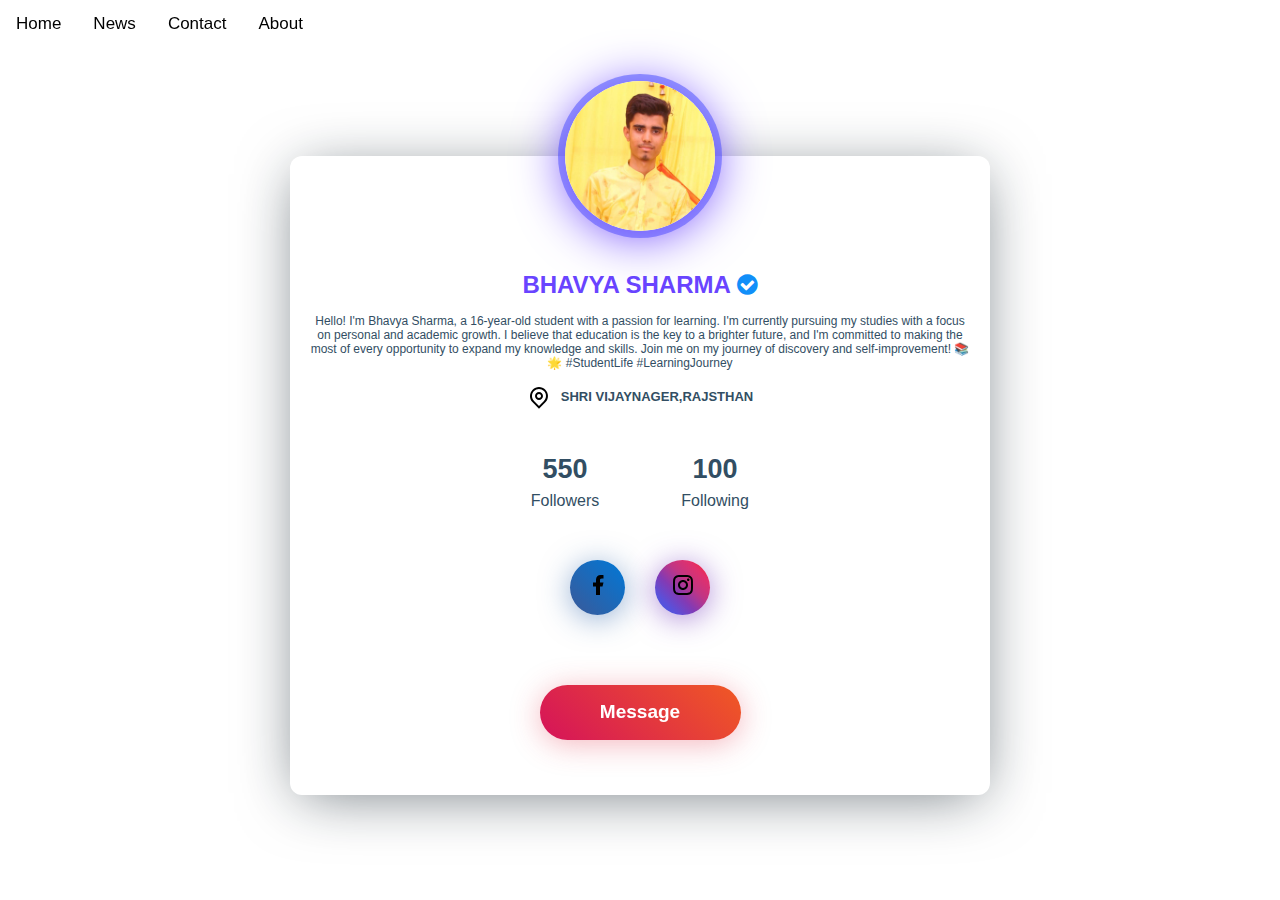
==== index.html @ 64f678f6 "first commit" ====
<!DOCTYPE html>
<html lang="en">

<head>
  <meta charset="UTF-8">
  <meta name="viewport" content="width=device-width, initial-scale=1.0">
  <title>BHAVYA SHARMA</title>
  <link rel="stylesheet" href="style.css">
</head>

<body>


<nav class="upper">
  <link rel="stylesheet" href="https://cdnjs.cloudflare.com/ajax/libs/font-awesome/4.7.0/css/font-awesome.min.css">

  <div class="topnav" id="myTopnav">
    <a href="#home">Home</a>
    <a href="#news">News</a>
    <a href="#contact">Contact</a>
    <a href="#about">About</a>
    <a href="javascript:void(0);" class="icon" onclick="myFunction()">
      <i class="fa fa-bars"></i>
    </a>
  </div
</nav>











  <div class="wrapper">
    <div class="profile-card js-profile-card">
      <div class="profile-card__img">
        <img alt="profile card" src="img/328759105_222209950816268_1478061133287042156_n.jpg">
      </div>
      <div class="profile-card__cnt js-profile-cnt">
        <div class="profile-card__name">
          BHAVYA SHARMA
          <i class="fa fa-check-circle" style="color: #118ff9;" title="Verified Author"></i>
        </div>
        <div class="profile-card__txt">
          Hello! I'm Bhavya Sharma, a 16-year-old student with a passion for learning. I'm currently pursuing my studies
          with a focus on personal and academic growth. I believe that education is the key to a brighter future, and
          I'm committed to making the most of every opportunity to expand my knowledge and skills. Join me on my journey
          of discovery and self-improvement! 📚🌟 #StudentLife #LearningJourney
        </div>
        <div class="profile-card-loc">
          <span class="profile-card-loc__icon">
            <img src="img/map-pin-line.png" alt=""></span>
          <span class="profile-card-loc__txt">SHRI VIJAYNAGER,RAJSTHAN</span>
        </div>
        <div class="profile-card-inf">
          <div class="profile-card-inf__item">
            <div class="profile-card-inf__title" id="count-view">550</div>
            <div class="profile-card-inf__txt">
              Followers
            </div>
          </div>
          <div class="profile-card-inf__item">
            <div class="profile-card-inf__title" id="count-share">100</div>
            <div class="profile-card-inf__txt">
              Following
            </div>
          </div>
          <!-- <div class="profile-card-inf__item">
                <div class="profile-card-inf__title" id="count-post">236</div>
                <div class="profile-card-inf__txt">
                  Articles
                </div>
              </div>
              <div class="profile-card-inf__item">
                <div class="profile-card-inf__title" id="count-cmt">83</div>
                <div class="profile-card-inf__txt">
                  Works
                </div>
              </div> -->
        </div>
        <div class="profile-card-social">
          <a class="profile-card-social__item facebook" href="https://www.facebook.com/bhavya.kachwal.5"
            target="_blank">
            <span><img class="smi" src="img/facebook-fill.png" alt=""></span>
            <!-- <span class="icon-font">
                  <svg class="icon">
                    <use xlink:href="#icon-facebook"></use>
                  </svg> </span>--> </a>
          <a class="profile-card-social__item instagram" href="https://www.instagram.com/bhavesh_.sharma/"
            target="_blank">
            <span><img class="smi" src="img/instagram-line.png" alt=""></span>
            <!-- <span class="icon-font">
                  <svg class="icon">
                    <use xlink:href="#facebook-circle-fill"></use>
                  </svg> </span>--> </a>

        </div>
        <div class="profile-card-ctr">
          <!-- <use xlink:href="https://wa.me/message/GF3WPUBX2YVKA1?src=qr"></use>
              <button class="profile-card__button button--blue js-message-bt
                            ">Message</button> -->
          <a target="_blank" href="https://wa.me/message/GF3WPUBX2YVKA1?src=qr"><button
              class="profile-card__button button--orange">Message</button></a>
        </div>
      </div>
    </div>
  </div>
</body>
<script src="script.js"></script>

</html>
---- style.css ----
*{
    margin: 0;
    padding: 0;
    box-sizing: border-box;
}
html , body{
    height: 100%;
    width: 100%;
}

/* navbar */
.topnav {
  z-index: 100;
  width: 100%;
  position: fixed;
background: transparent;
  overflow: hidden;
}

/* Style the links inside the navigation bar */
.topnav a {
  float: left;
  display: block;
  color: black;
  text-align: center;
  padding: 14px 16px;
  text-decoration: none;
  font-size: 17px;
}

/* Change the color of links on hover */
.topnav a:hover {
background: transparent;  color: black;
}


/* Hide the link that should open and close the topnav on small screens */
.topnav .icon {
  display: none;
}

@media screen and (max-width: 600px) {
  .topnav a:not(:first-child) {display: none;}
  .topnav a.icon {
    float: right;
    display: block;
  }
}

/* The "responsive" class is added to the topnav with JavaScript when the user clicks on the icon. This class makes the topnav look good on small screens (display the links vertically instead of horizontally) */
@media screen and (max-width: 600px) {
  .topnav.responsive {position: relative;}
  .topnav.responsive a.icon {
    position: fixed;
    right: 0;
    top: 0;
  }
  .topnav.responsive a {
    float: none;
    display: block;
    text-align: left;
  }
}

/* end of navbar */

html,
body {
  cursor: url("https://i.imgur.com/5v5M8gh.png"), auto;
}

a:hover {
  cursor: url("https://i.imgur.com/IXULuQ1.png"), auto;
}

@import url("https://fonts.googleapis.com/css?family=Quicksand:400,500,700&subset=latin-ext");

::-webkit-scrollbar {
  width: 5px
}

::-webkit-scrollbar-track {
  background: #f1f1f1;
  border-radius: 50px
}

::-webkit-scrollbar-thumb {
  background: #888;
  border-radius: 50px
}

::-webkit-scrollbar-thumb:hover {
  background: #555
}


body {
  font-family: 'Quicksand', sans-serif;
  color: #324e63;
  margin: 0;
}

a,
a:hover {
  text-decoration: none;
}

/* .icon {
  display: inline-block;
  width: 1em;
  height: 1em;
  stroke-width: 0;
  stroke: currentColor;
  fill: currentColor;
} */

.wrapper {
  width: 100%;
  width: 100%;
  height: auto;
  min-height: 100vh;
  padding: 50px 20px;
  padding-top: 100px;
  display: flex;
background: url(https://media.istockphoto.com/id/1279660124/photo/texture-of-yellow-plaster-cement-wall.webp?b=1&s=170667a&w=0&k=20&c=bHubfwYx5VHhfQxQLheiaT14Bg7Bc8kCKxwwgFTq8O8=);
  display: flex;
  /* background-image: linear-gradient(-20deg, #20e3b2 0%, #00bfff 100%); */
}

@media screen and (max-width: 768px) {
  .wrapper {
    height: auto;
    min-height: 100vh;
    padding-top: 100px;
  }
}

.profile-card {
  width: 100%;
  min-height: 460px;
  margin: auto;
  box-shadow: 0px 8px 60px -10px rgba(13, 28, 39, 0.6);
  background: #fff;
  border-radius: 12px;
  max-width: 700px;
  position: relative;
}

.profile-card.active .profile-card__cnt {
  filter: blur(6px);
}

.profile-card.active .profile-card-message,
.profile-card.active .profile-card__overlay {
  opacity: 1;
  pointer-events: auto;
  transition-delay: .1s;
}

.profile-card.active .profile-card-form {
  transform: none;
  transition-delay: .1s;
}

.profile-card__img {
  width: 150px;
  height: 150px;
  margin-left: auto;
  margin-right: auto;
  transform: translateY(-50%);
  border-radius: 50%;
  overflow: hidden;
  position: relative;
  z-index: 4;
  box-shadow: 0px 5px 50px 0px #6c44fc, 0px 0px 0px 7px rgba(50, 74, 255, 0.5);
}

@media screen and (max-width: 576px) {
  .profile-card__img {
    width: 120px;
    height: 120px;
  }
}

.profile-card__img img {
  display: block;
  width: 100%;
  height: 100%;
  object-fit: cover;
  border-radius: 50%;
}

.profile-card__cnt {
  margin-top: -35px;
  text-align: center;
  padding: 0 20px;
  padding-bottom: 40px;
  transition: all .3s;
}

.profile-card__name {
  font-weight: 700;
  font-size: 24px;
  color: #6944ff;
  margin-bottom: 15px;
}

.profile-card__txt {
  font-size: 12px;
  font-weight: 500;
  color: #324e63;
  margin-bottom: 15px;
}

.profile-card__txt strong {
  font-weight: 700;
}

.profile-card-loc {
  display: flex;
  justify-content: center;
  align-items: center;
  font-size: 13px;
  font-weight: 600;
}

.profile-card-loc__icon {
  display: inline-flex;
  font-size: 27px;
  margin-right: 10px;
}

.profile-card-inf {
  display: flex;
  justify-content: center;
  flex-wrap: wrap;
  align-items: flex-start;
  margin-top: 35px;
}

.profile-card-inf__item {
  padding: 10px 35px;
  min-width: 150px;
}

@media screen and (max-width: 768px) {
  .profile-card-inf__item {
    padding: 10px 20px;
    min-width: 120px;
  }
}

.profile-card-inf__title {
  font-weight: 700;
  font-size: 27px;
  color: #324e63;
}

.profile-card-inf__txt {
  font-weight: 500;
  margin-top: 7px;
}

.profile-card-social {
  margin-top: 25px;
  display: flex;
  justify-content: center;
  align-items: center;
  flex-wrap: wrap;
}

.profile-card-social__item {
  display: inline-flex;
  width: 55px;
  height: 55px;
  margin: 15px;
  border-radius: 50%;
  align-items: center;
  justify-content: center;
  color: #fff;
  background: #405de6;
  box-shadow: 0px 7px 30px rgba(43, 98, 169, 0.5);
  position: relative;
  font-size: 21px;
  flex-shrink: 0;
  transition: all .3s;
}

@media screen and (max-width: 768px) {
  .profile-card-social__item {
    width: 50px;
    height: 50px;
    margin: 10px;
  }
}

@media screen and (min-width: 768px) {
  .profile-card-social__item:hover {
    transform: scale(1.2);
  }
}

.profile-card-social__item.facebook {
  background: linear-gradient(45deg, #3b5998, #0078d7);
  box-shadow: 0px 4px 30px rgba(43, 98, 169, 0.5);
}

.profile-card-social__item.twitter {
  background: linear-gradient(45deg, #1da1f2, #0e71c8);
  box-shadow: 0px 4px 30px rgba(19, 127, 212, 0.7);
}

.profile-card-social__item.instagram {
  background: linear-gradient(45deg, #405de6, #5851db, #833ab4, #c13584, #e1306c, #fd1d1d);
  box-shadow: 0px 4px 30px rgba(120, 64, 190, 0.6);
}

.profile-card-social .icon-font {
  display: inline-flex;
}

.profile-card-ctr {
  display: flex;
  justify-content: center;
  align-items: center;
  margin-top: 40px;
}

@media screen and (max-width: 576px) {
  .profile-card-ctr {
    flex-wrap: wrap;
  }
}

.profile-card__button {
  background: none;
  border: none;
  font-family: 'Quicksand', sans-serif;
  font-weight: 700;
  font-size: 19px;
  margin: 15px 35px;
  padding: 15px 40px;
  min-width: 201px;
  border-radius: 50px;
  min-height: 55px;
  color: #fff;
  cursor: pointer;
  backface-visibility: hidden;
  transition: all .3s;
}

@media screen and (max-width: 768px) {
  .profile-card__button {
    min-width: 170px;
    margin: 15px 25px;
  }
}

@media screen and (max-width: 576px) {
  .profile-card__button {
    min-width: inherit;
    margin: 0;
    margin-bottom: 16px;
    width: 100%;
    max-width: 300px;
  }

  .profile-card__button:last-child {
    margin-bottom: 0;
  }
}

.profile-card__button:focus {
  outline: none !important;
}

@media screen and (min-width: 768px) {
  .profile-card__button:hover {
    transform: translateY(-5px);
  }
}

.profile-card__button:first-child {
  margin-left: 0;
}

.profile-card__button:last-child {
  margin-right: 0;
}

.profile-card__button.button--blue {
  background: linear-gradient(45deg, #1da1f2, #0e71c8);
  box-shadow: 0px 4px 30px rgba(19, 127, 212, 0.4);
}

.profile-card__button.button--blue:hover {
  box-shadow: 0px 7px 30px rgba(19, 127, 212, 0.75);
}

.profile-card__button.button--orange {
  background: linear-gradient(45deg, #d5135a, #f05924);
  box-shadow: 0px 4px 30px rgba(223, 45, 70, 0.35);
}

.profile-card__button.button--orange:hover {
  box-shadow: 0px 7px 30px rgba(223, 45, 70, 0.75);
}

.profile-card__button.button--gray {
  box-shadow: none;
  background: #dcdcdc;
  color: #142029;
}

.profile-card-message {
  width: 100%;
  height: 100%;
  position: absolute;
  top: 0;
  left: 0;
  padding-top: 130px;
  padding-bottom: 100px;
  opacity: 0;
  pointer-events: none;
  transition: all .3s;
}

.profile-card-form {
  box-shadow: 0 4px 30px rgba(15, 22, 56, 0.35);
  max-width: 80%;
  margin-left: auto;
  margin-right: auto;
  height: 100%;
  background: #fff;
  border-radius: 10px;
  padding: 35px;
  transform: scale(0.8);
  position: relative;
  z-index: 3;
  transition: all .3s;
}

@media screen and (max-width: 768px) {
  .profile-card-form {
    max-width: 90%;
    height: auto;
  }
}

@media screen and (max-width: 576px) {
  .profile-card-form {
    padding: 20px;
  }
}

.profile-card-form__bottom {
  justify-content: space-between;
  display: flex;
}

@media screen and (max-width: 576px) {
  .profile-card-form__bottom {
    flex-wrap: wrap;
  }
}

.profile-card textarea {
  width: 100%;
  resize: none;
  height: 210px;
  margin-bottom: 20px;
  border: 2px solid #fff;
  border-radius: 10px;
  padding: 15px 20px;
  color: #324e63;
  font-weight: 500;
  font-family: 'Quicksand', sans-serif;
  outline: none;
  transition: all .3s;
}

.profile-card textarea:focus {
  outline: none;
  border-color: #8a979e;
}

.profile-card__overlay {
  width: 100%;
  height: 100%;
  position: absolute;
  top: 0;
  left: 0;
  pointer-events: none;
  opacity: 0;
  background: rgba(22, 33, 72, 0.35);
  border-radius: 12px;
  transition: all .3s;
}

/* [hidden],
template {
  display: none;
} */
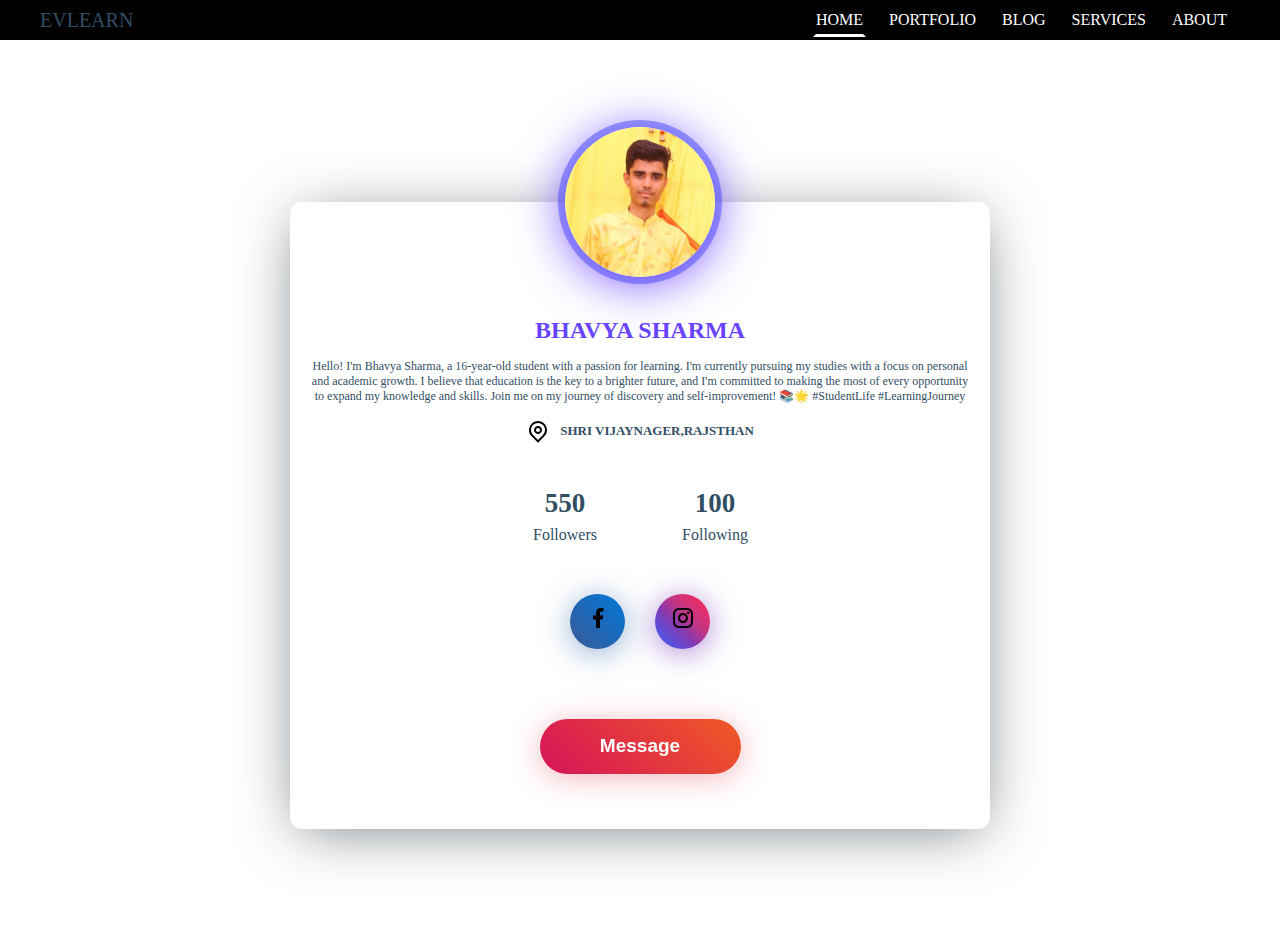
==== commit 53b95202: "index.html" ====
--- a/index.html
+++ b/index.html
@@ -10,20 +10,34 @@
 
 <body>
 
-
-<nav class="upper">
-  <link rel="stylesheet" href="https://cdnjs.cloudflare.com/ajax/libs/font-awesome/4.7.0/css/font-awesome.min.css">
-
-  <div class="topnav" id="myTopnav">
-    <a href="#home">Home</a>
-    <a href="#news">News</a>
-    <a href="#contact">Contact</a>
-    <a href="#about">About</a>
-    <a href="javascript:void(0);" class="icon" onclick="myFunction()">
-      <i class="fa fa-bars"></i>
-    </a>
-  </div
-</nav>
+  <header>
+    <div class="logo">EVLEARN</div>
+    <input type="checkbox" id="nav_check" hidden>
+    <nav>
+        <ul>
+            <li>
+                <a href="" class="active">Home</a>
+            </li>
+            <li>
+                <a href="">Portfolio</a>
+            </li>
+            <li>
+                <a href="">Blog</a>
+            </li>
+            <li>
+                <a href="">Services</a>
+            </li>
+            <li>
+                <a href="">About</a>
+            </li>
+        </ul>
+    </nav>
+    <label for="nav_check" class="hamburger">
+        <div></div>
+        <div></div>
+        <div></div>
+    </label>
+</header>
 
 
 
--- a/style.css
+++ b/style.css
@@ -2,6 +2,9 @@
     margin: 0;
     padding: 0;
     box-sizing: border-box;
+    font-family: "futura md bt";
+    text-decoration: none;
+    list-style: none;
 }
 html , body{
     height: 100%;
@@ -9,59 +12,76 @@
 }
 
 /* navbar */
-.topnav {
+header {
+  position: relative;
   z-index: 100;
-  width: 100%;
-  position: fixed;
-background: transparent;
-  overflow: hidden;
-}
-
-/* Style the links inside the navigation bar */
-.topnav a {
-  float: left;
-  display: block;
-  color: black;
-  text-align: center;
-  padding: 14px 16px;
-  text-decoration: none;
-  font-size: 17px;
-}
-
-/* Change the color of links on hover */
-.topnav a:hover {
-background: transparent;  color: black;
-}
-
-
-/* Hide the link that should open and close the topnav on small screens */
-.topnav .icon {
+  background: black;
+  width: 100%;
+  height: 40px;
+  display: flex;
+  align-items: center;
+  justify-content: space-between;
+  padding: 0 40px;
+}
+header .logo {
+  font-size: 20px;
+  text-transform: uppercase;
+}
+header nav ul {
+  display: flex;
+}
+header nav ul li a {
+  display: inline-block;
+  color: white;
+  padding: 5px 0;
+  margin: 0 10px;
+  border: 3px solid transparent;
+  text-transform: uppercase;
+  transition: 0.2s;
+}
+header nav ul li a:hover,
+header nav ul li a.active {
+  border-bottom-color: white;
+}
+.hamburger {
+  cursor: pointer;
   display: none;
 }
-
-@media screen and (max-width: 600px) {
-  .topnav a:not(:first-child) {display: none;}
-  .topnav a.icon {
-    float: right;
-    display: block;
-  }
-}
-
-/* The "responsive" class is added to the topnav with JavaScript when the user clicks on the icon. This class makes the topnav look good on small screens (display the links vertically instead of horizontally) */
-@media screen and (max-width: 600px) {
-  .topnav.responsive {position: relative;}
-  .topnav.responsive a.icon {
-    position: fixed;
-    right: 0;
-    top: 0;
-  }
-  .topnav.responsive a {
-    float: none;
-    display: block;
-    text-align: left;
-  }
-}
-
+.hamburger div {
+  width: 20px;
+  height: 3px;
+  margin: 5px 0;
+  background: white;
+}
+@media only screen and (max-width: 900px) {
+  header {
+      padding: 0 30px;
+  }
+}
+@media only screen and (max-width: 700px) {
+  .hamburger {
+      display: block;
+  }
+  header nav {
+      position: absolute;
+      width: 100%;
+      left: -100%;
+      top: 40px;
+      width: 100%;
+      background: black;
+      padding: 5px;
+      transition: 0.3s;
+  }
+  header #nav_check:checked ~ nav {
+      left: 0;
+  }
+  header nav ul {
+      display: block;
+  }
+  header nav ul li a {
+      margin: 5px 0;
+  }
+}
 /* end of navbar */
 
 html,
